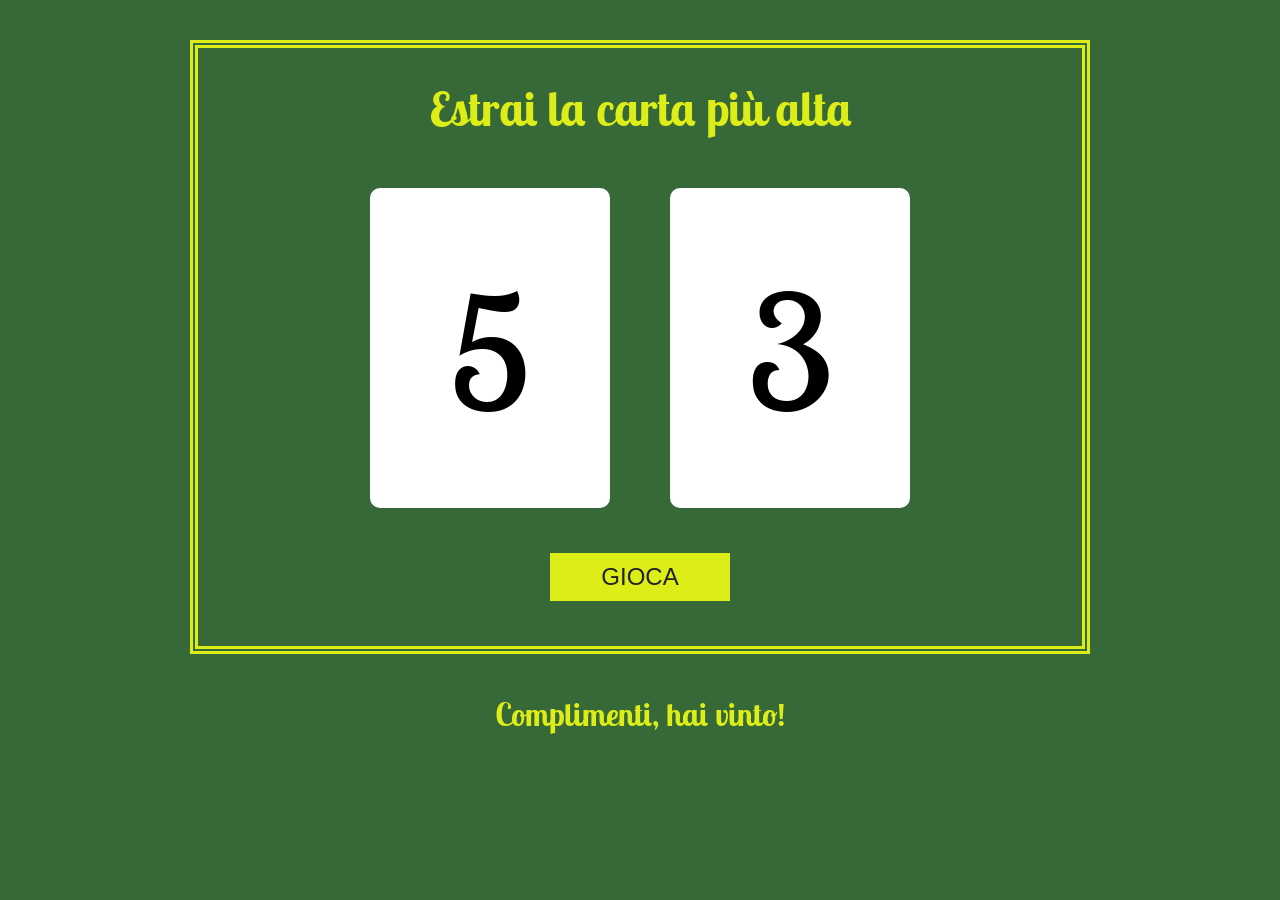
====  1 - gioco/index.html @ 10c24720 "Renamed directory  from "gioco" to "1 - gioco"" ====
<!DOCTYPE html>
<html>
<head>
    <meta charset="UTF-8">
    <meta http-equiv="X-UA-Compatible" content="IE=edge">
    <meta name="viewport" content="width=device-width, initial-scale=1.0">
    <title>La carta più alta</title>
    <link rel="preconnect" href="https://fonts.googleapis.com">
    <link rel="preconnect" href="https://fonts.gstatic.com" crossorigin>
    <link href="https://fonts.googleapis.com/css2?family=Lobster+Two:wght@400;700&display=swap" rel="stylesheet">
    <link rel="stylesheet" href="css/stile.css">
    
</head>
<body>
    <main>
        <h1>Estrai la carta più alta</h1>

        <section>

            <div id="you" class="card">
                <span>5</span>
            </div>

            <div id="cpu" class="card">
                <span>3</span>
            </div>

        </section>

        <button id="gioca">Gioca</button>

    </main>
        
    <h2 id="messaggio">Complimenti, hai vinto!</h2>
    

    <script src="script/gioco.js"></script>

</body>
</html>
----  1 - gioco/css/stile.css ----
*{
    box-sizing:border-box;
    font-family: 'Lobster Two', cursive;
}

body{
    margin:0;
    background: #376938;
}

h1{
    margin: 0;
    text-align: center;
    color: #dced17;
    font-size: 3em;
}

h2{
    margin: 25px 0 0;
    text-align: center;
    color: #dced17;
    font-size: 2em; 
}

main{
    max-width: 900px;
    border: double 8px #dced17;
    min-height: 500px;
    margin: 40px auto;
    padding: 30px;
}

main section{
    overflow: auto;
    width: 600px;
    margin: 20px auto 0;
}


.card{
    width:240px;
    height: 320px;
    border:solid 3px #fff;
    border-radius: 10px;
    background: #ddd;
    float:left;
    margin: 30px;
    position: relative;
}

.card span{
    position: absolute;
    top:0;
    left:0;
    width: 100%;
    height: 100%;
    background-color: #fff;
    font-size: 10em;
    line-height: 320px;
    text-align: center;
}


#gioca{
    display: block;
    background: #dced17;
    color:#222;
    border:solid 3px #dced17;
    font-size: 1.5em;
    text-transform: uppercase;
    padding: 7px 15px;
    display: block;
    width: 180px;
    text-align: center;
    cursor: pointer;
    margin: 15px auto;
    font-family: sans-serif;
}

#gioca:hover{
    background: transparent;
    color:#dced17;
    border-radius: 5px;
}
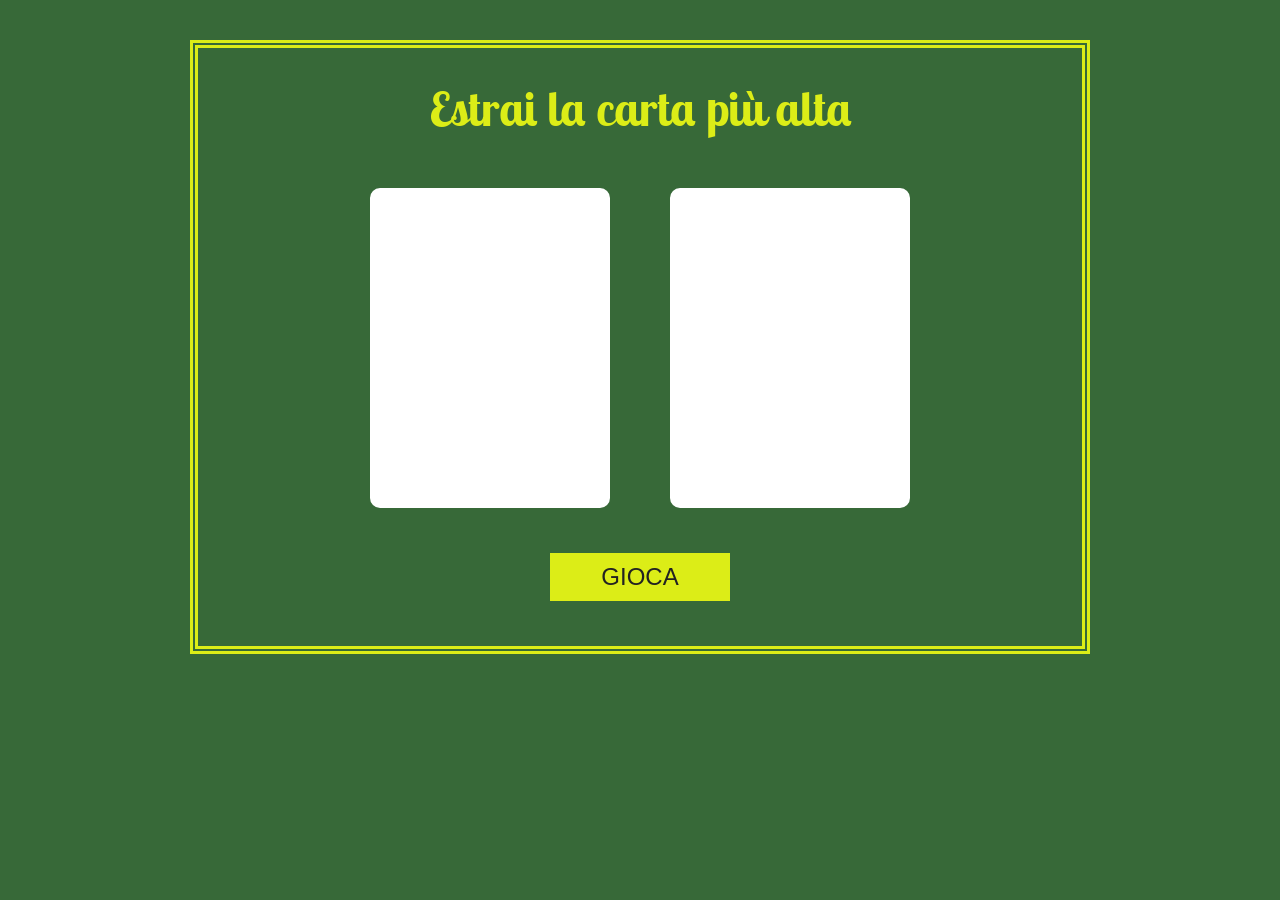
==== commit 1ab18514: "Removed content from <span> tags and declared variables for player number, CPU number and message co" ====
--- a/ 1 - gioco/index.html
+++ b/ 1 - gioco/index.html
@@ -18,11 +18,11 @@
         <section>
 
             <div id="you" class="card">
-                <span>5</span>
+                <span></span>
             </div>
 
             <div id="cpu" class="card">
-                <span>3</span>
+                <span></span>
             </div>
 
         </section>
@@ -31,7 +31,7 @@
 
     </main>
         
-    <h2 id="messaggio">Complimenti, hai vinto!</h2>
+    <h2 id="messaggio"></h2>
     
 
     <script src="script/gioco.js"></script>
